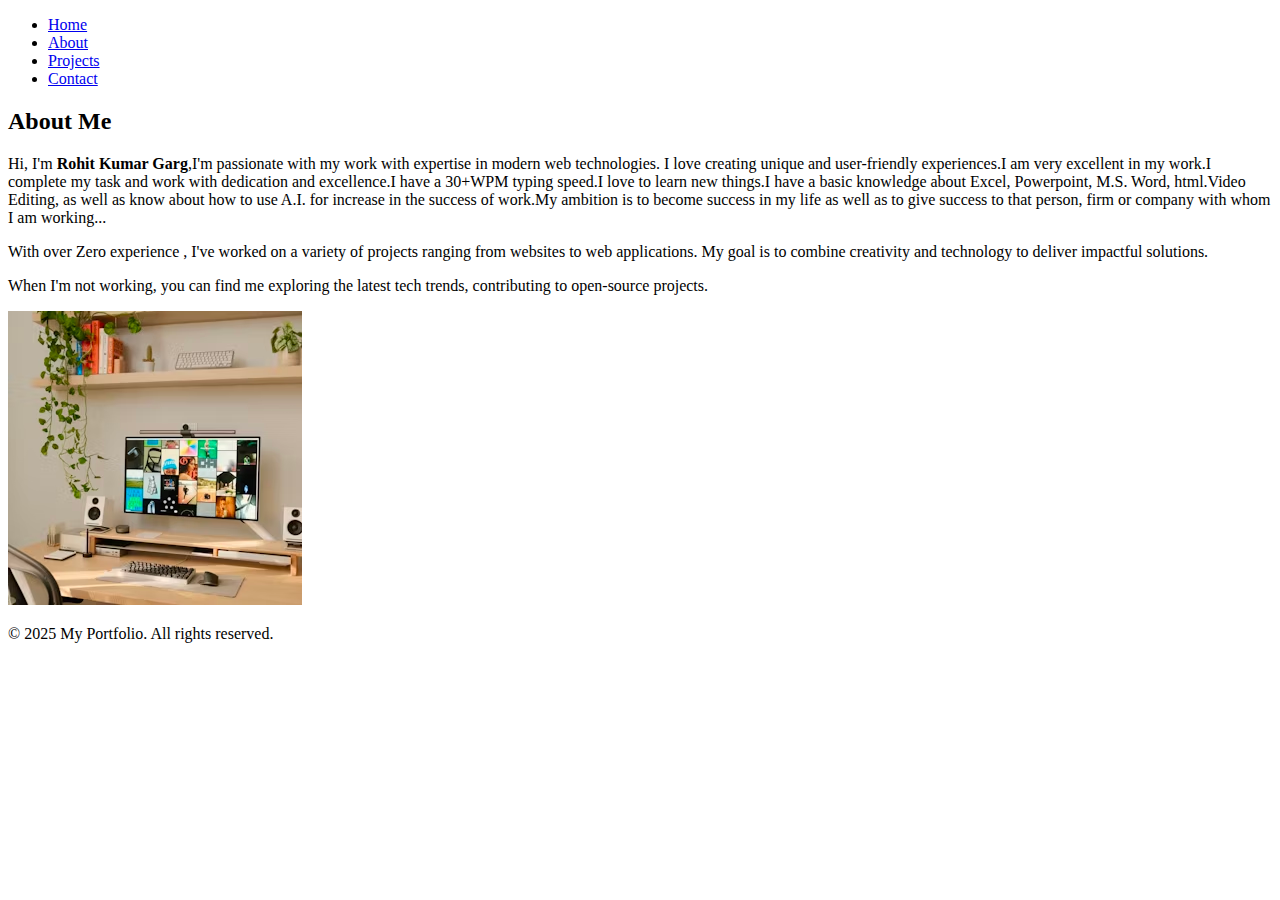
==== about.html @ 369cf793 "Add files via upload" ====
<!DOCTYPE html>
<html lang="en">
<head>
  <meta charset="UTF-8">
  <meta name="viewport" content="width=device-width, initial-scale=1.0">
  <title>My Portfolio - About</title>
  <link rel="stylesheet" href="styles/style.css">
</head>
<body>
  <header>
    <nav>
      <ul>
        <li><a href="index.html">Home</a></li>
        <li><a href="about.html" class="active">About</a></li>
        <li><a href="projects.html">Projects</a></li>
        <li><a href="contact.html">Contact</a></li>
      </ul>
    </nav>
  </header>

  <section class="about">
    <div class="about-content">
      <h2>About Me</h2>
      <p>Hi, I'm <strong>Rohit Kumar Garg</strong>,I'm passionate with my work with expertise in modern web technologies. I love creating unique and user-friendly experiences.I am very excellent in my work.I complete my task and work with dedication and excellence.I have a 30+WPM typing speed.I love to learn new things.I have a basic knowledge about Excel, Powerpoint, M.S. Word, html.Video Editing, as well as know about how to use A.I. for increase in the success of work.My ambition is to become success in my life as well as to give success to that person, firm or company with whom I am working...</p>
      <p>With over Zero experience , I've worked on a variety of projects ranging from websites to  web applications. My goal is to combine creativity and technology to deliver impactful solutions.</p>
      <p>When I'm not working, you can find me exploring the latest tech trends, contributing to open-source projects.</p>
      <img src="computer.avif" alt="Profile Image" class="about-image">
    </div>
  </section>

  <footer>
    <p>&copy; 2025 My Portfolio. All rights reserved.</p>
  </footer>

  <script src="scripts/script.js"></script>
</body>
</html>
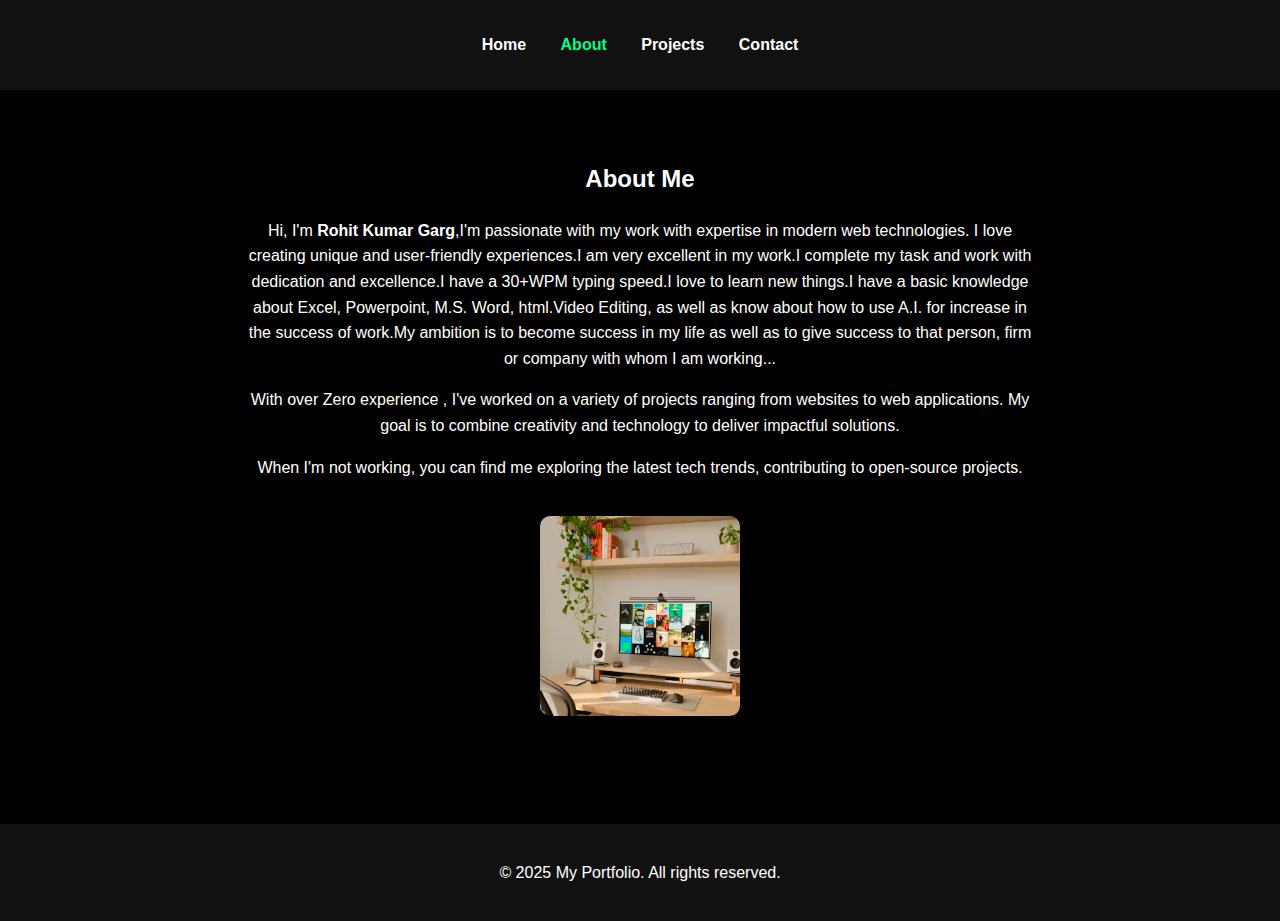
==== commit d13619a9: "File Uploded" ====
--- a/about.html
+++ b/about.html
@@ -4,7 +4,7 @@
   <meta charset="UTF-8">
   <meta name="viewport" content="width=device-width, initial-scale=1.0">
   <title>My Portfolio - About</title>
-  <link rel="stylesheet" href="styles/style.css">
+  <link rel="stylesheet" href="style.css">
 </head>
 <body>
   <header>
@@ -32,6 +32,6 @@
     <p>&copy; 2025 My Portfolio. All rights reserved.</p>
   </footer>
 
-  <script src="scripts/script.js"></script>
+  <script src="script.js"></script>
 </body>
 </html>--- a/style.css
+++ b/style.css
@@ -0,0 +1,280 @@
+/* General Styles */
+body {
+    font-family: 'Arial', sans-serif;
+    margin: 0;
+    padding: 0;
+    background-color: #000;
+    color: #fff;
+    line-height: 1.6;
+  }
+  
+  header {
+    background: #111;
+    padding: 1rem 0;
+    text-align: center;
+  }
+  
+  nav ul {
+    list-style: none;
+    padding: 0;
+  }
+  
+  nav ul li {
+    display: inline;
+    margin: 0 15px;
+  }
+  
+  nav ul li a {
+    color: #fff;
+    text-decoration: none;
+    font-weight: bold;
+  }
+  
+  nav ul li a.active {
+    color: #00ff88;
+  }
+  
+  .hero {
+    height: 100vh;
+    display: flex;
+    justify-content: center;
+    align-items: center;
+    text-align: center;
+    background: linear-gradient(rgba(0, 0, 0, 0.7), rgba(0, 0, 0, 0.7)), url('assets/background.jpg');
+    background-size: cover;
+  }
+  
+  .hero-content h1 {
+    font-size: 4rem;
+    margin: 0;
+  }
+  
+  .hero-content p {
+    font-size: 1.5rem;
+    margin: 10px 0;
+  }
+  /* Projects Section */
+.project-grid {
+    display: grid;
+    grid-template-columns: repeat(auto-fit, minmax(300px, 1fr));
+    gap: 20px;
+  }
+  
+  .project-card {
+    background: #111;
+    padding: 20px;
+    border-radius: 10px;
+    transition: transform 0.3s ease;
+    display: flex;
+    align-items: center;
+    gap: 20px;
+  }
+  
+  .project-card:hover {
+    transform: scale(1.05);
+  }
+  
+  .project-image img {
+    width: 150px; /* Adjust the size as needed */
+    height: 150px; /* Adjust the size as needed */
+    border-radius: 10px;
+    object-fit: cover; /* Ensures the image fits well */
+  }
+  
+  .project-details {
+    flex: 1;
+  }
+  
+  .project-details h3 {
+    margin: 0 0 10px 0;
+    font-size: 1.5rem;
+  }
+  
+  .project-details p {
+    margin: 0;
+    font-size: 1rem;
+    color: #ccc;
+  }
+  
+  .profile-image {
+    width: 150px;
+    height: 150px;
+    border-radius: 50%;
+    margin-bottom: 20px;
+  }
+  
+  .btn {
+    background: #00ff88;
+    color: #000;
+    padding: 10px 20px;
+    text-decoration: none;
+    border-radius: 5px;
+    font-weight: bold;
+  }
+  
+  .about, .projects, .contact {
+    padding: 50px 20px;
+    text-align: center;
+  }
+  
+  .about-content {
+    max-width: 800px;
+    margin: 0 auto;
+  }
+  
+  .about-image {
+    width: 200px;
+    border-radius: 10px;
+    margin-top: 20px;
+  }
+  
+/* Contact Section */
+.contact {
+    padding: 50px 20px;
+    text-align: center;
+  }
+  
+  .contact h2 {
+    font-size: 2.5rem;
+    margin-bottom: 10px;
+  }
+  
+  .contact p {
+    font-size: 1.2rem;
+    margin-bottom: 30px;
+    color: #ccc;
+  }
+  
+  .contact form {
+    max-width: 600px;
+    margin: 0 auto;
+    display: flex;
+    flex-direction: column;
+  }
+  
+  .form-group {
+    margin-bottom: 20px;
+    text-align: left;
+  }
+  
+  .form-group label {
+    display: block;
+    margin-bottom: 5px;
+    font-weight: bold;
+    color: #fff;
+  }
+  
+  .form-group input, .form-group textarea {
+    width: 100%;
+    padding: 12px;
+    border: 1px solid #444;
+    border-radius: 5px;
+    background-color: #222;
+    color: #fff;
+    font-size: 1rem;
+  }
+  
+  .form-group input:focus, .form-group textarea:focus {
+    border-color: #00ff88;
+    outline: none;
+  }
+  
+  .form-group textarea {
+    resize: vertical;
+    min-height: 150px;
+  }
+  
+  .contact button {
+    background: #00ff88;
+    color: #000;
+    font-weight: bold;
+    cursor: pointer;
+    padding: 12px 20px;
+    border: none;
+    border-radius: 5px;
+    font-size: 1rem;
+    transition: background 0.3s ease;
+  }
+  
+  .contact button:hover {
+    background: #00cc66;
+  }
+  
+  #form-status {
+    margin-top: 20px;
+    font-size: 1rem;
+    color: #00ff88;
+  }
+  
+  /* Responsive Styles */
+  @media (max-width: 768px) {
+    .contact h2 {
+      font-size: 2rem;
+    }
+  
+    .contact p {
+      font-size: 1rem;
+    }
+  
+    .form-group input, .form-group textarea {
+      padding: 10px;
+      font-size: 0.9rem;
+    }
+  
+    .contact button {
+      padding: 10px 15px;
+      font-size: 0.9rem;
+    }
+  }
+  
+  @media (max-width: 480px) {
+    .contact {
+      padding: 30px 10px;
+    }
+  
+    .contact h2 {
+      font-size: 1.8rem;
+    }
+  
+    .contact p {
+      font-size: 0.9rem;
+    }
+  
+    .form-group input, .form-group textarea {
+      padding: 8px;
+      font-size: 0.8rem;
+    }
+  
+    .contact button {
+      padding: 8px 12px;
+      font-size: 0.8rem;
+    }
+  }
+  
+  
+  footer {
+    background: #111;
+    text-align: center;
+    padding: 20px 0;
+    margin-top: 50px;
+  }
+  
+  /* Responsive Styles */
+  @media (max-width: 768px) {
+    .hero-content h1 {
+      font-size: 2.5rem;
+    }
+  
+    .hero-content p {
+      font-size: 1.2rem;
+    }
+  
+    .profile-image {
+      width: 120px;
+      height: 120px;
+    }
+  
+    .about-content, .contact form {
+      padding: 0 20px;
+    }
+  }